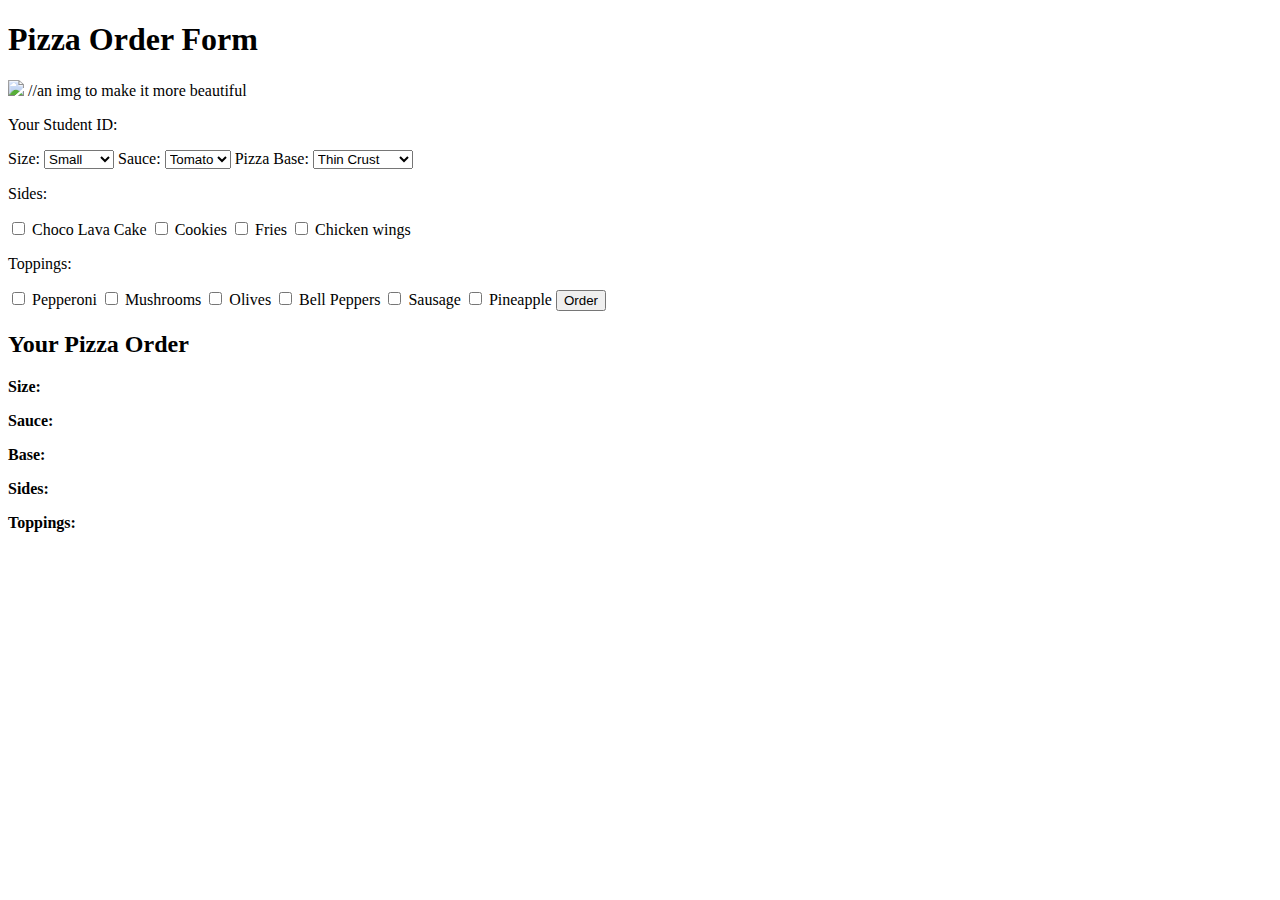
==== index.html @ 1a6b48fb "Add files via upload" ====
<!DOCTYPE html>
<html lang="en">
<head>
    <meta charset="UTF-8">
    <meta name="viewport" content="width=device-width, initial-scale=1.0">
    <link rel="stylesheet" href="css/styles.css">
    <title>Pizza Order Form</title>
</head>
<body>
    <!-- Header Section -->
    <header>
        <h1>Pizza Order Form</h1>
    </header>
    
    <!-- Main Content Section -->
    <main>
        <img src="img/1.jpg"> //an img to make it more beautiful
        <!-- Pizza Order Form -->
        <form id="pizzaForm">
            <!-- Display Student Info -->
            <p>Your Student ID: <span id="studentInfo"></span></p>
            
            <!-- Pizza Size Selection -->
            <label for="size">Size:</label>
            <select id="size" name="size">
                <option value="small">Small</option>
                <option value="medium">Medium</option>
                <option value="large">Large</option>
            </select>
            
            <!-- Sauce Selection -->
            <label for="sauce">Sauce:</label>
            <select id="sauce" name="sauce">
                <option value="tomato">Tomato</option>
                <option value="bbq">BBQ</option>
                <option value="ranch">Ranch</option>
            </select>
            
            <!-- Pizza Base Selection -->
            <label for="base">Pizza Base:</label>
            <select id="base" name="base">
                <option value="thin">Thin Crust</option>
                <option value="pan">Pan Crust</option>
                <option value="stuffed">Stuffed Crust</option>
            </select>
            
            <!-- Sides Selection -->
            <p>Sides:</p>
            <label><input type="checkbox" name="side" value="chocoLavaCake"> Choco Lava Cake</label>
            <label><input type="checkbox" name="side" value="cookies"> Cookies</label>
            <label><input type="checkbox" name="side" value="fries"> Fries</label>
            <label><input type="checkbox" name="side" value="chickenwings"> Chicken wings</label>
            
            <!-- Toppings Selection -->
            <p>Toppings:</p>
            <label><input type="checkbox" name="topping" value="pepperoni"> Pepperoni</label>
            <label><input type="checkbox" name="topping" value="mushrooms"> Mushrooms</label>
            <label><input type="checkbox" name="topping" value="olives"> Olives</label>
            <label><input type="checkbox" name="topping" value="bellPeppers"> Bell Peppers</label>
            <label><input type="checkbox" name="topping" value="sausage"> Sausage</label>
            <label><input type="checkbox" name="topping" value="pineapple"> Pineapple</label>
            
            <!-- Order Button -->
            <button type="button" id="orderButton">Order</button>
        </form>
        
        <!-- Pizza Order Description -->
        <div id="pizzaDescription" class="hidden">
            <h2>Your Pizza Order</h2>
            <p><strong>Size:</strong> <span id="pizzaSize"></span></p>
            <p><strong>Sauce:</strong> <span id="pizzaSauce"></span></p>
            <p><strong>Base:</strong> <span id="pizzaBase"></span></p>
            <p><strong>Sides:</strong> <span id="pizzaSides"></span></p>
            <p><strong>Toppings:</strong> <span id="pizzaToppings"></span></p>
        </div>
    </main>
    
    <!-- JavaScript File -->
    <script src="js/script.js" defer></script>
</body>
</html>
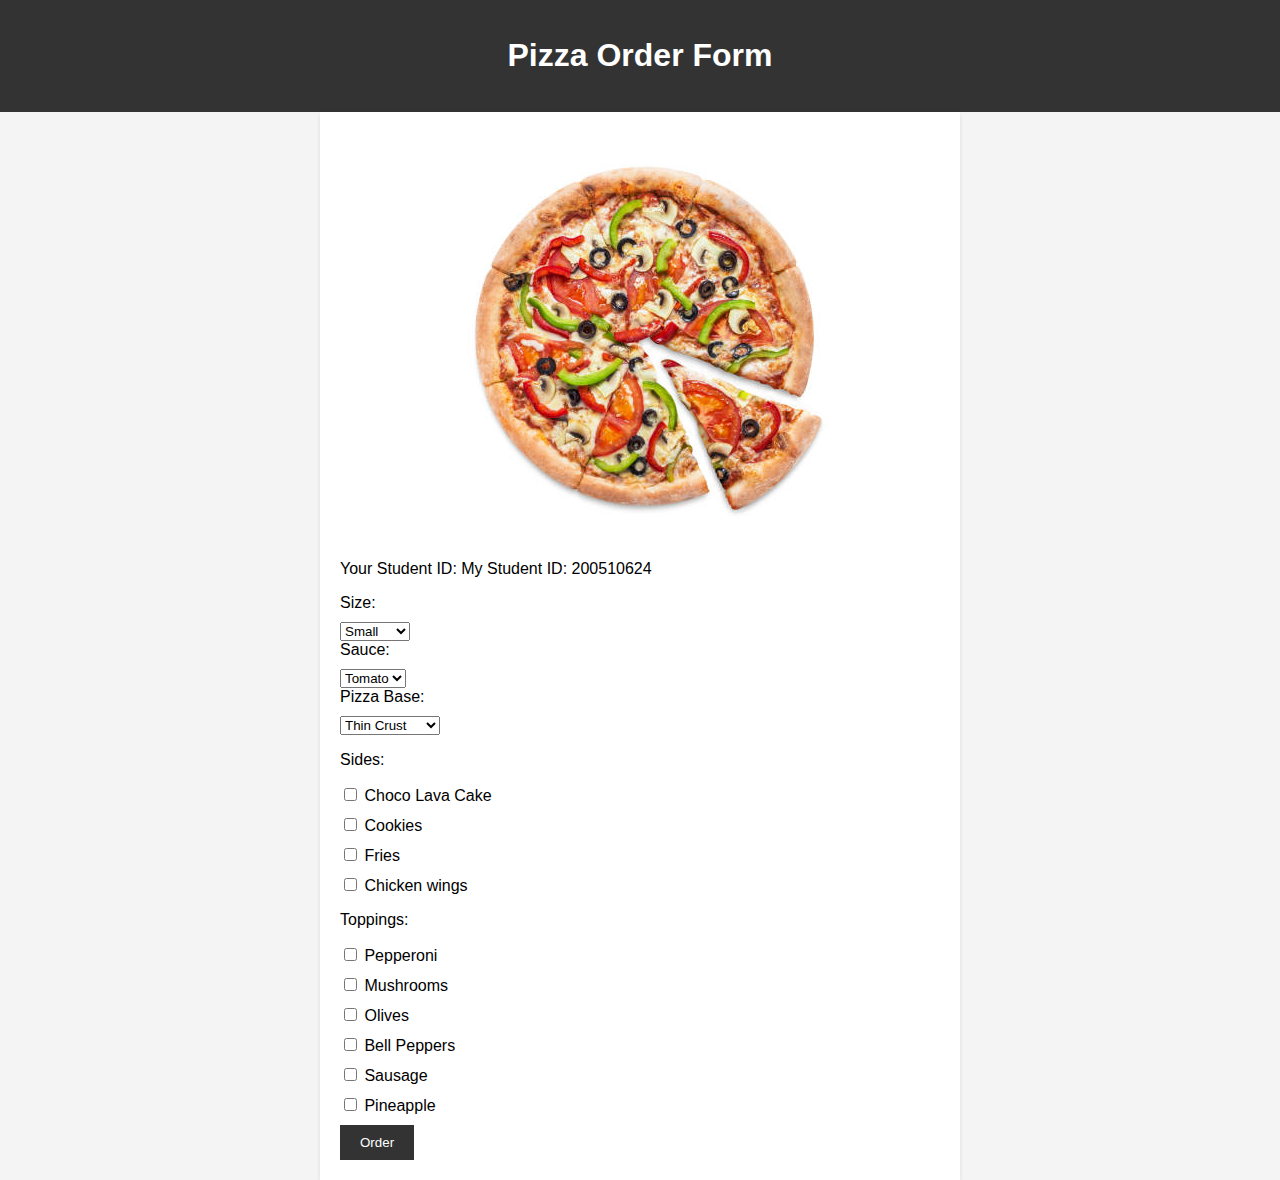
==== commit 6c7849e2: "Add files via upload" ====
--- a/index.html
+++ b/index.html
@@ -14,7 +14,7 @@
     
     <!-- Main Content Section -->
     <main>
-        <img src="img/1.jpg"> //an img to make it more beautiful
+        <img src="img/1.jpg"> <!--an img to make it more beautiful-->
         <!-- Pizza Order Form -->
         <form id="pizzaForm">
             <!-- Display Student Info -->
--- a/css/styles.css
+++ b/css/styles.css
@@ -0,0 +1,40 @@
+/* Basic CSS */
+body {
+    font-family: Arial, sans-serif;
+    margin: 0;
+    padding: 0;
+    background-color: #f4f4f4;
+}
+
+header {
+    background-color: #333;
+    color: #fff;
+    text-align: center;
+    padding: 1em 0;
+}
+
+main {
+    max-width: 600px;
+    margin: 0 auto;
+    padding: 20px;
+    background-color: #fff;
+    box-shadow: 0 2px 4px rgba(0, 0, 0, 0.1);
+}
+
+label {
+    display: block;
+    margin-bottom: 10px;
+}
+
+button {
+    display: block;
+    padding: 10px 20px;
+    background-color: #333;
+    color: #fff;
+    border: none;
+    cursor: pointer;
+}
+
+.hidden {
+    display: none;
+}
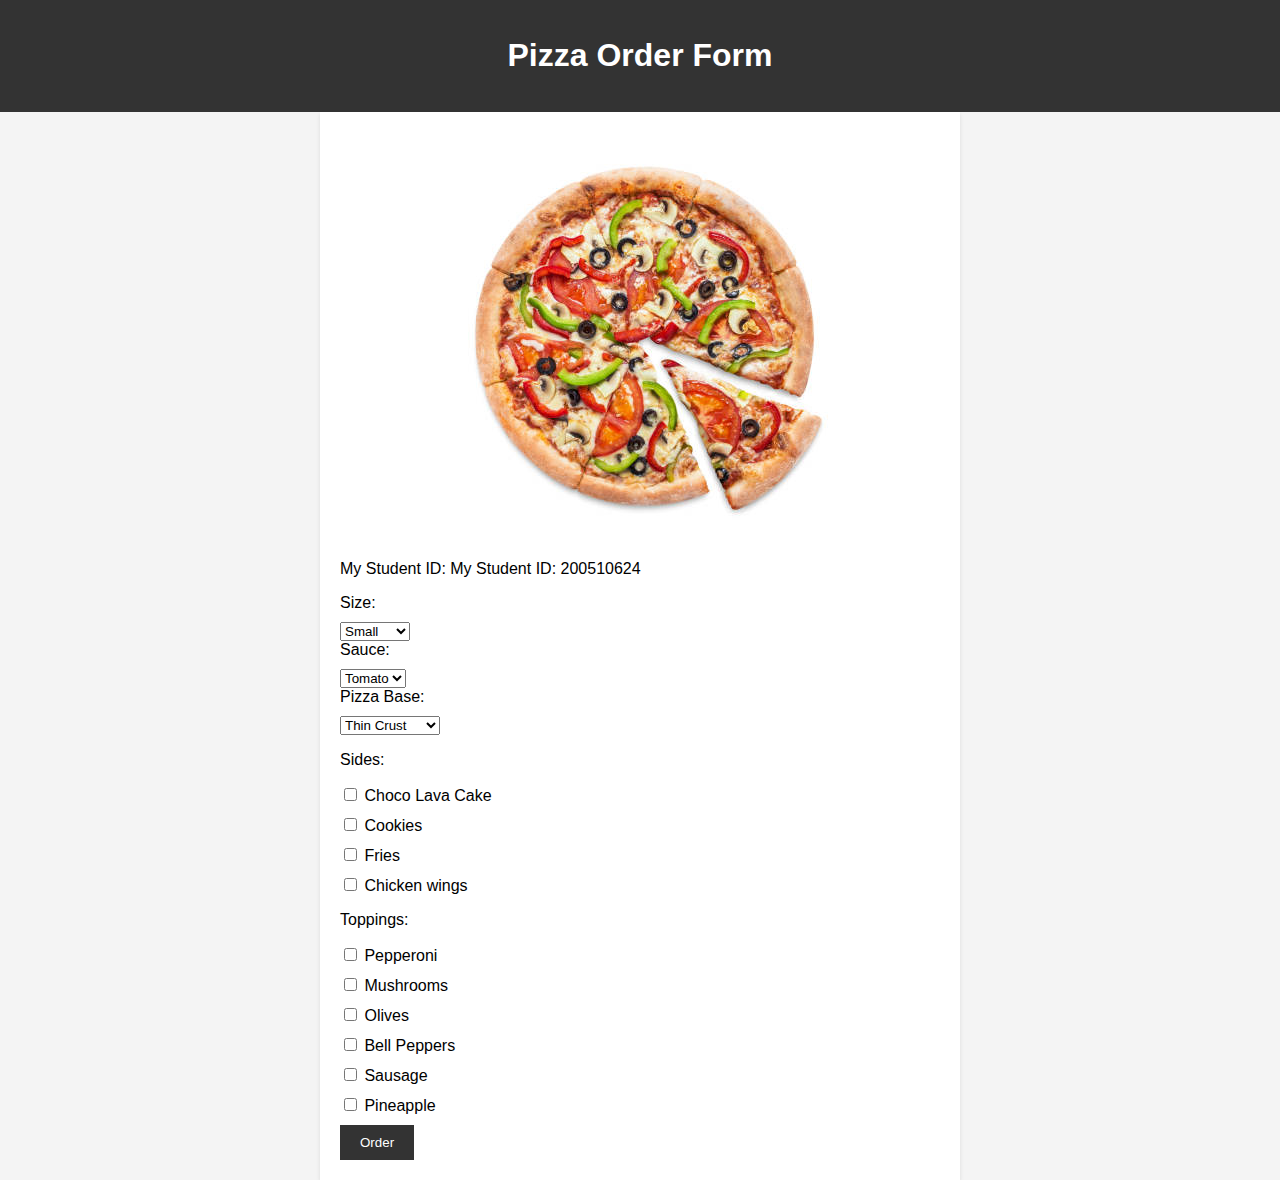
==== commit ab1d7627: "Add files via upload" ====
--- a/index.html
+++ b/index.html
@@ -18,7 +18,7 @@
         <!-- Pizza Order Form -->
         <form id="pizzaForm">
             <!-- Display Student Info -->
-            <p>Your Student ID: <span id="studentInfo"></span></p>
+            <p>My Student ID: <span id="studentInfo"></span></p>
             
             <!-- Pizza Size Selection -->
             <label for="size">Size:</label>
